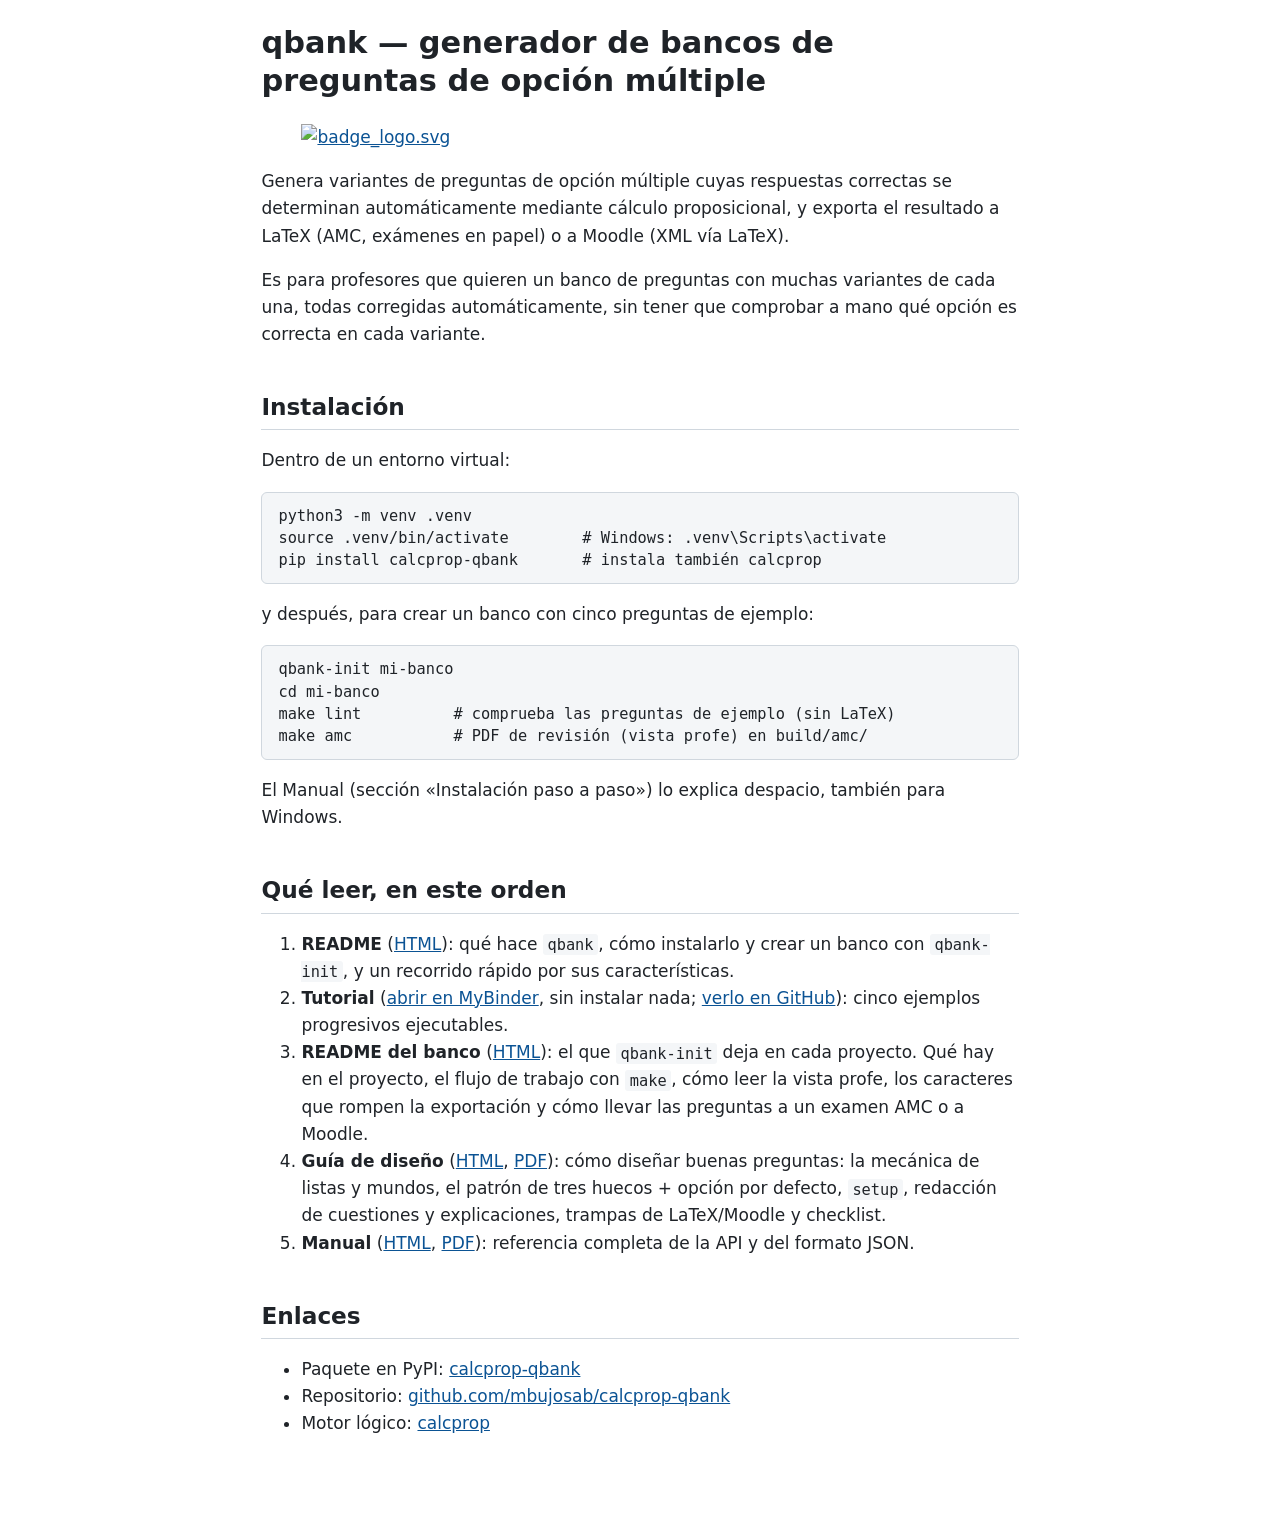
==== docs/index.html @ d8449f87 "docs/: versionar los HTML de la web El .gitignore excluía *.html y el commit anterior subió solo la " ====
<!DOCTYPE html>
<html lang="es">
<head>
<!-- 2026-10-19 lun 23:45 -->
<meta charset="utf-8" />
<meta name="viewport" content="width=device-width, initial-scale=1" />
<title>qbank — generador de bancos de preguntas de opción múltiple</title>
<meta name="author" content="Marcos Bujosa" />
<meta name="generator" content="Org Mode" />
<link rel="stylesheet" href="style.css">
<meta name="viewport" content="width=device-width, initial-scale=1">
</head>
<body>
<div id="content" class="content">
<header>
<h1 class="title">qbank — generador de bancos de preguntas de opción múltiple</h1>
</header>
<figure id="orgce42622">
<a href="https://mybinder.org/v2/gh/mbujosab/calcprop-qbank/main?urlpath=lab/tree/Tutorial.ipynb"><img src="https://mybinder.org/badge_logo.svg" alt="badge_logo.svg" class="org-svg"></a>

</figure>

<p>
Genera variantes de preguntas de opción múltiple cuyas respuestas correctas se
determinan automáticamente mediante cálculo proposicional, y exporta el
resultado a LaTeX (AMC, exámenes en papel) o a Moodle (XML vía LaTeX).
</p>

<p>
Es para profesores que quieren un banco de preguntas con muchas variantes de
cada una, todas corregidas automáticamente, sin tener que comprobar a mano
qué opción es correcta en cada variante.
</p>
<div id="outline-container-orgdc6f050" class="outline-2">
<h2 id="orgdc6f050">Instalación</h2>
<div class="outline-text-2" id="text-orgdc6f050">
<p>
Dentro de un entorno virtual:
</p>

<div class="org-src-container">
<pre class="src src-bash">python3 -m venv .venv
source .venv/bin/activate        # Windows: .venv\Scripts\activate
pip install calcprop-qbank       # instala también calcprop
</pre>
</div>

<p>
y después, para crear un banco con cinco preguntas de ejemplo:
</p>

<div class="org-src-container">
<pre class="src src-bash">qbank-init mi-banco
cd mi-banco
make lint          # comprueba las preguntas de ejemplo (sin LaTeX)
make amc           # PDF de revisión (vista profe) en build/amc/
</pre>
</div>

<p>
El Manual (sección «Instalación paso a paso») lo explica despacio, también
para Windows.
</p>
</div>
</div>
<div id="outline-container-org8d09bf2" class="outline-2">
<h2 id="org8d09bf2">Qué leer, en este orden</h2>
<div class="outline-text-2" id="text-org8d09bf2">
<ol class="org-ol">
<li><b>README</b> (<a href="readme.html">HTML</a>): qué hace <code>qbank</code>, cómo instalarlo y crear un
banco con <code>qbank-init</code>, y un recorrido rápido por sus características.</li>
<li><b>Tutorial</b> (<a href="https://mybinder.org/v2/gh/mbujosab/calcprop-qbank/main?urlpath=lab/tree/Tutorial.ipynb">abrir en MyBinder</a>, sin instalar nada;
<a href="https://github.com/mbujosab/calcprop-qbank/blob/main/Tutorial.ipynb">verlo en GitHub</a>): cinco ejemplos progresivos ejecutables.</li>
<li><b>README del banco</b> (<a href="plantilla.html">HTML</a>): el que <code>qbank-init</code> deja en cada proyecto.
Qué hay en el proyecto, el flujo de trabajo con <code>make</code>, cómo leer la vista
profe, los caracteres que rompen la exportación y cómo llevar las preguntas
a un examen AMC o a Moodle.</li>
<li><b>Guía de diseño</b> (<a href="guia.html">HTML</a>, <a href="GuiaDiseno.pdf">PDF</a>): cómo diseñar buenas preguntas: la
mecánica de listas y mundos, el patrón de tres huecos + opción por
defecto, <code>setup</code>, redacción de cuestiones y explicaciones, trampas de
LaTeX/Moodle y checklist.</li>
<li><b>Manual</b> (<a href="manual.html">HTML</a>, <a href="Manual.pdf">PDF</a>): referencia completa de la API y del formato
JSON.</li>
</ol>
</div>
</div>
<div id="outline-container-org0f1daa3" class="outline-2">
<h2 id="org0f1daa3">Enlaces</h2>
<div class="outline-text-2" id="text-org0f1daa3">
<ul class="org-ul">
<li>Paquete en PyPI: <a href="https://pypi.org/project/calcprop-qbank/">calcprop-qbank</a></li>
<li>Repositorio: <a href="https://github.com/mbujosab/calcprop-qbank">github.com/mbujosab/calcprop-qbank</a></li>
<li>Motor lógico: <a href="https://github.com/mbujosab/calcprop">calcprop</a></li>
</ul>
</div>
</div>
</div>
</body>
</html>
---- docs/style.css ----
/* Hoja única de la documentación de qbank (docs/, generado con tools/web.sh). */

:root {
  --texto: #1f2328;
  --suave: #57606a;
  --fondo: #ffffff;
  --codigo: #f4f6f8;
  --borde: #d0d7de;
  --enlace: #0b5394;
}

html { -webkit-text-size-adjust: 100%; }

body {
  margin: 0;
  padding: 1.5rem 1rem 4rem;
  background: var(--fondo);
  color: var(--texto);
  font: 1.0625rem/1.6 system-ui, -apple-system, "Segoe UI", Roboto, "Helvetica Neue", Arial, sans-serif;
}

#content, #preamble, #postamble { max-width: 70ch; margin: 0 auto; }

h1.title { font-size: 1.9rem; line-height: 1.25; margin: 0 0 1.5rem; }
h2 { font-size: 1.45rem; margin: 2.5rem 0 0.75rem; padding-bottom: 0.25rem; border-bottom: 1px solid var(--borde); }
h3 { font-size: 1.2rem; margin: 2rem 0 0.5rem; }
h4, h5 { font-size: 1.05rem; margin: 1.5rem 0 0.5rem; }
.section-number-2, .section-number-3, .section-number-4 { color: var(--suave); margin-right: 0.4em; }

a { color: var(--enlace); }
a:hover { text-decoration-thickness: 2px; }

/* Índice de contenidos */
#table-of-contents { margin: 0 0 2rem; padding: 0.75rem 1rem; border: 1px solid var(--borde); border-radius: 6px; }
#table-of-contents h2 { font-size: 1.1rem; margin: 0 0 0.5rem; border: 0; padding: 0; }
#table-of-contents ul { margin: 0; padding-left: 1.2rem; }
#table-of-contents li { margin: 0.15rem 0; }

/* Código */
code, pre, kbd, samp { font-family: ui-monospace, SFMono-Regular, "DejaVu Sans Mono", Menlo, Consolas, monospace; font-size: 0.9em; }
code { background: var(--codigo); padding: 0.1em 0.3em; border-radius: 3px; overflow-wrap: break-word; }
td:first-child code { white-space: nowrap; }   /* nombres de la primera columna enteros */
pre {
  background: var(--codigo);
  border: 1px solid var(--borde);
  border-radius: 6px;
  padding: 0.75rem 1rem;
  overflow-x: auto;
  line-height: 1.45;
}
pre code { background: none; padding: 0; }
.org-src-container { margin: 1rem 0; }

/* Tablas: las anchas se desplazan en horizontal en vez de desbordar */
table {
  display: block;
  max-width: 100%;
  overflow-x: auto;
  border-collapse: collapse;
  margin: 1rem 0;
  font-size: 0.95em;
}
th, td { border: 1px solid var(--borde); padding: 0.35rem 0.6rem; vertical-align: top; text-align: left; }
th { background: var(--codigo); }

/* Fórmulas sencillas (tools/web.el las pasa a Unicode) */
.math { font-family: "Latin Modern Math", "STIX Two Math", "Cambria Math", serif; font-style: italic; }

dt { font-weight: 600; margin-top: 0.6rem; }
dd { margin-left: 1.5rem; }
blockquote { margin: 1rem 0; padding: 0 1rem; color: var(--suave); border-left: 3px solid var(--borde); }
img { max-width: 100%; height: auto; }
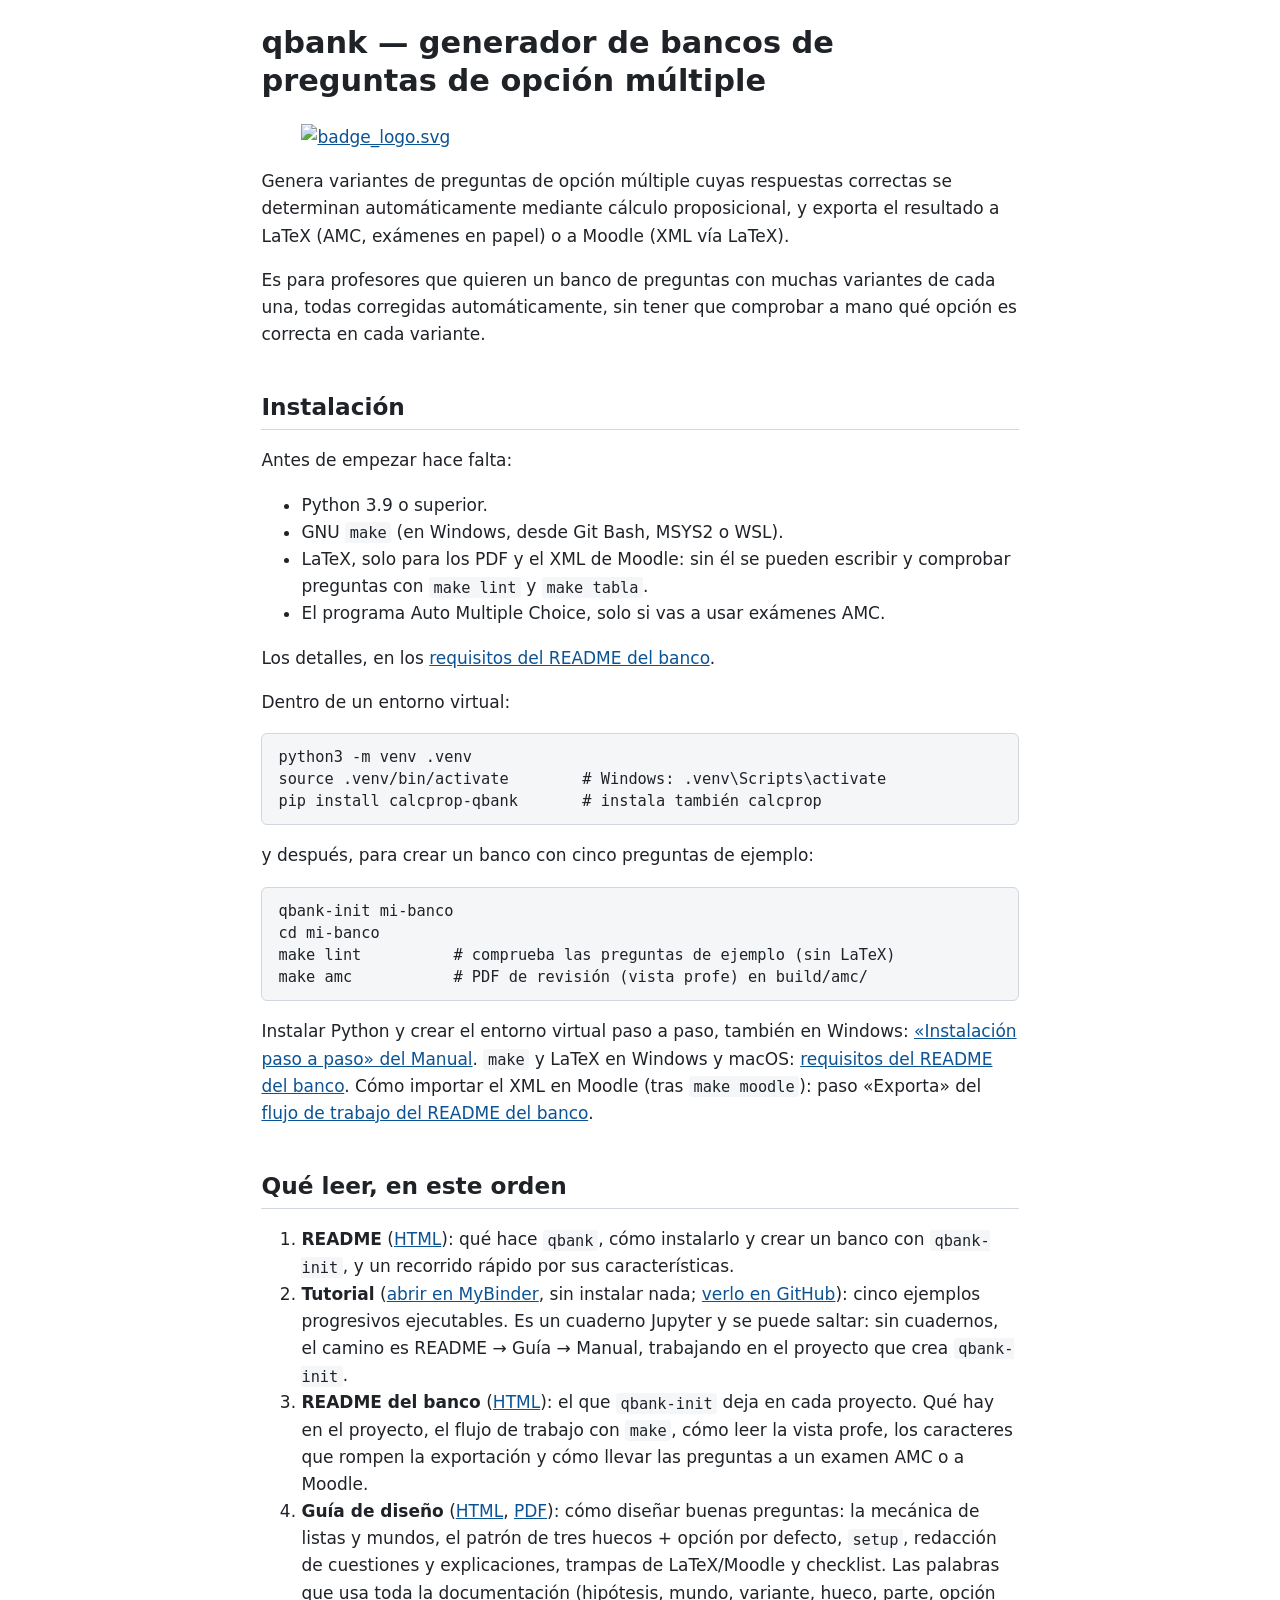
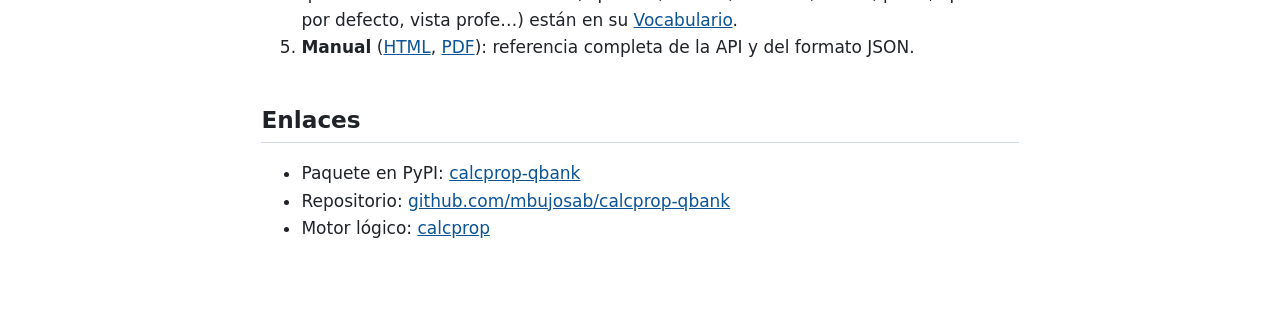
==== commit 4ab4569a: "Portada: requisitos, enlaces para Windows y Moodle, vocabulario y Tutorial opcional Cierra los cinco" ====
--- a/docs/index.html
+++ b/docs/index.html
@@ -1,7 +1,6 @@
 <!DOCTYPE html>
 <html lang="es">
 <head>
-<!-- 2026-10-19 lun 23:45 -->
 <meta charset="utf-8" />
 <meta name="viewport" content="width=device-width, initial-scale=1" />
 <title>qbank — generador de bancos de preguntas de opción múltiple</title>
@@ -15,7 +14,7 @@
 <header>
 <h1 class="title">qbank — generador de bancos de preguntas de opción múltiple</h1>
 </header>
-<figure id="orgce42622">
+<figure id="org3d675b1">
 <a href="https://mybinder.org/v2/gh/mbujosab/calcprop-qbank/main?urlpath=lab/tree/Tutorial.ipynb"><img src="https://mybinder.org/badge_logo.svg" alt="badge_logo.svg" class="org-svg"></a>
 
 </figure>
@@ -31,9 +30,25 @@
 cada una, todas corregidas automáticamente, sin tener que comprobar a mano
 qué opción es correcta en cada variante.
 </p>
-<div id="outline-container-orgdc6f050" class="outline-2">
-<h2 id="orgdc6f050">Instalación</h2>
-<div class="outline-text-2" id="text-orgdc6f050">
+<div id="outline-container-org5f0dd8f" class="outline-2">
+<h2 id="org5f0dd8f">Instalación</h2>
+<div class="outline-text-2" id="text-org5f0dd8f">
+<p>
+Antes de empezar hace falta:
+</p>
+
+<ul class="org-ul">
+<li>Python 3.9 o superior.</li>
+<li>GNU <code>make</code> (en Windows, desde Git Bash, MSYS2 o WSL).</li>
+<li>LaTeX, solo para los PDF y el XML de Moodle: sin él se pueden escribir y
+comprobar preguntas con <code>make lint</code> y <code>make tabla</code>.</li>
+<li>El programa Auto Multiple Choice, solo si vas a usar exámenes AMC.</li>
+</ul>
+
+<p>
+Los detalles, en los <a href="plantilla.html#org3d675b1">requisitos del README del banco</a>.
+</p>
+
 <p>
 Dentro de un entorno virtual:
 </p>
@@ -58,19 +73,23 @@
 </div>
 
 <p>
-El Manual (sección «Instalación paso a paso») lo explica despacio, también
-para Windows.
+Instalar Python y crear el entorno virtual paso a paso, también en Windows:
+<a href="manual.html#org5f0dd8f">«Instalación paso a paso» del Manual</a>. <code>make</code> y LaTeX en Windows y macOS:
+<a href="plantilla.html#org3d675b1">requisitos del README del banco</a>. Cómo importar el XML en Moodle (tras
+<code>make moodle</code>): paso «Exporta» del <a href="plantilla.html#org5f0dd8f">flujo de trabajo del README del banco</a>.
 </p>
 </div>
 </div>
-<div id="outline-container-org8d09bf2" class="outline-2">
-<h2 id="org8d09bf2">Qué leer, en este orden</h2>
-<div class="outline-text-2" id="text-org8d09bf2">
+<div id="outline-container-orgc777690" class="outline-2">
+<h2 id="orgc777690">Qué leer, en este orden</h2>
+<div class="outline-text-2" id="text-orgc777690">
 <ol class="org-ol">
 <li><b>README</b> (<a href="readme.html">HTML</a>): qué hace <code>qbank</code>, cómo instalarlo y crear un
 banco con <code>qbank-init</code>, y un recorrido rápido por sus características.</li>
 <li><b>Tutorial</b> (<a href="https://mybinder.org/v2/gh/mbujosab/calcprop-qbank/main?urlpath=lab/tree/Tutorial.ipynb">abrir en MyBinder</a>, sin instalar nada;
-<a href="https://github.com/mbujosab/calcprop-qbank/blob/main/Tutorial.ipynb">verlo en GitHub</a>): cinco ejemplos progresivos ejecutables.</li>
+<a href="https://github.com/mbujosab/calcprop-qbank/blob/main/Tutorial.ipynb">verlo en GitHub</a>): cinco ejemplos progresivos ejecutables. Es un
+cuaderno Jupyter y se puede saltar: sin cuadernos, el camino es README →
+Guía → Manual, trabajando en el proyecto que crea <code>qbank-init</code>.</li>
 <li><b>README del banco</b> (<a href="plantilla.html">HTML</a>): el que <code>qbank-init</code> deja en cada proyecto.
 Qué hay en el proyecto, el flujo de trabajo con <code>make</code>, cómo leer la vista
 profe, los caracteres que rompen la exportación y cómo llevar las preguntas
@@ -78,15 +97,17 @@
 <li><b>Guía de diseño</b> (<a href="guia.html">HTML</a>, <a href="GuiaDiseno.pdf">PDF</a>): cómo diseñar buenas preguntas: la
 mecánica de listas y mundos, el patrón de tres huecos + opción por
 defecto, <code>setup</code>, redacción de cuestiones y explicaciones, trampas de
-LaTeX/Moodle y checklist.</li>
+LaTeX/Moodle y checklist. Las palabras que usa toda la documentación
+(hipótesis, mundo, variante, hueco, parte, opción por defecto, vista
+profe…) están en su <a href="guia.html#org5f0dd8f">Vocabulario</a>.</li>
 <li><b>Manual</b> (<a href="manual.html">HTML</a>, <a href="Manual.pdf">PDF</a>): referencia completa de la API y del formato
 JSON.</li>
 </ol>
 </div>
 </div>
-<div id="outline-container-org0f1daa3" class="outline-2">
-<h2 id="org0f1daa3">Enlaces</h2>
-<div class="outline-text-2" id="text-org0f1daa3">
+<div id="outline-container-org51b245b" class="outline-2">
+<h2 id="org51b245b">Enlaces</h2>
+<div class="outline-text-2" id="text-org51b245b">
 <ul class="org-ul">
 <li>Paquete en PyPI: <a href="https://pypi.org/project/calcprop-qbank/">calcprop-qbank</a></li>
 <li>Repositorio: <a href="https://github.com/mbujosab/calcprop-qbank">github.com/mbujosab/calcprop-qbank</a></li>
--- a/docs/style.css
+++ b/docs/style.css
@@ -63,9 +63,6 @@
 th, td { border: 1px solid var(--borde); padding: 0.35rem 0.6rem; vertical-align: top; text-align: left; }
 th { background: var(--codigo); }
 
-/* Fórmulas sencillas (tools/web.el las pasa a Unicode) */
-.math { font-family: "Latin Modern Math", "STIX Two Math", "Cambria Math", serif; font-style: italic; }
-
 dt { font-weight: 600; margin-top: 0.6rem; }
 dd { margin-left: 1.5rem; }
 blockquote { margin: 1rem 0; padding: 0 1rem; color: var(--suave); border-left: 3px solid var(--borde); }
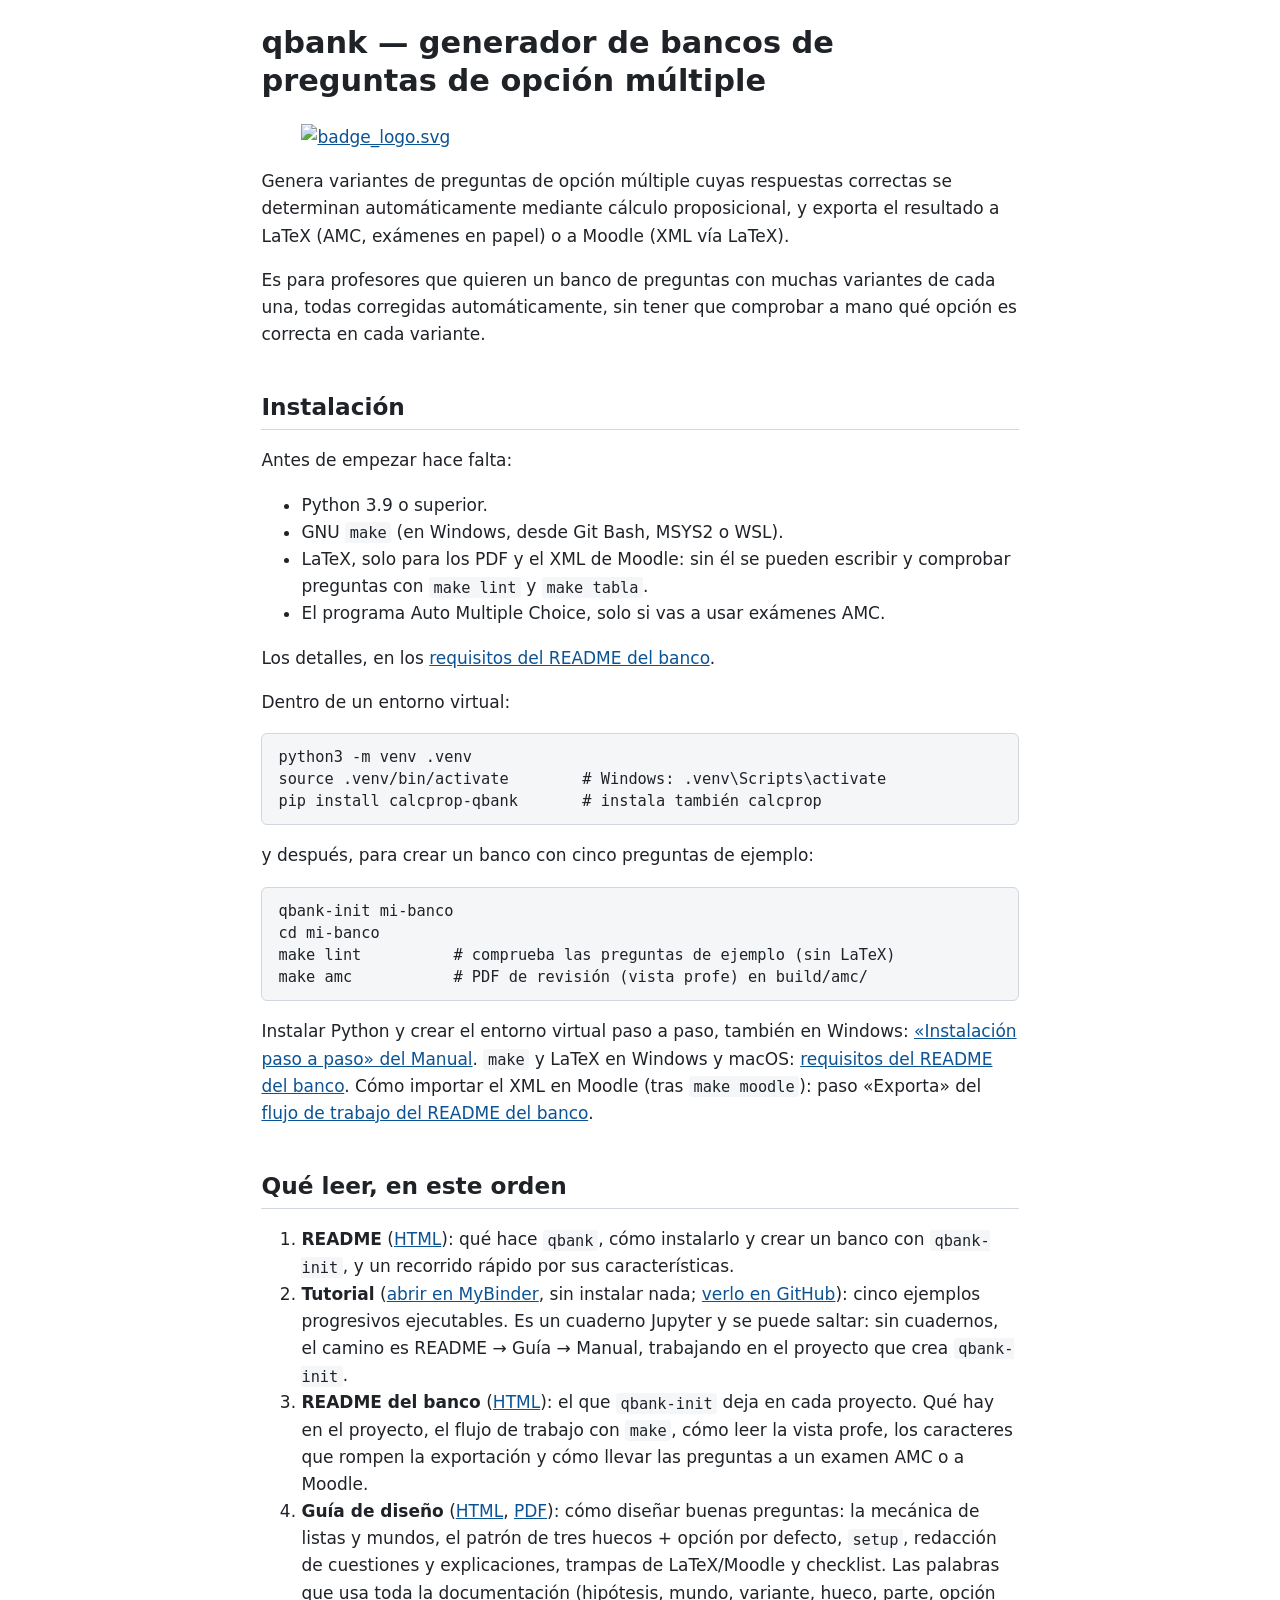
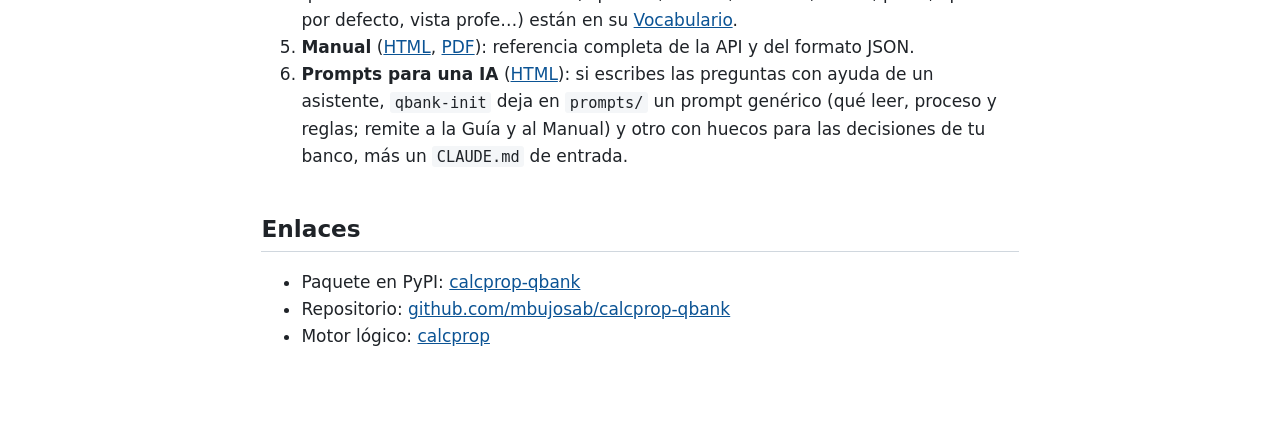
==== commit c6f2e09d: "Fase 4 (prompts para una IA) y vista de lectura (QuizLectura) Fase 4: la plantilla de qbank-init inc" ====
--- a/docs/index.html
+++ b/docs/index.html
@@ -46,7 +46,7 @@
 </ul>
 
 <p>
-Los detalles, en los <a href="plantilla.html#org3d675b1">requisitos del README del banco</a>.
+Los detalles, en los <a href="plantilla.html#requisitos">requisitos del README del banco</a>.
 </p>
 
 <p>
@@ -74,9 +74,9 @@
 
 <p>
 Instalar Python y crear el entorno virtual paso a paso, también en Windows:
-<a href="manual.html#org5f0dd8f">«Instalación paso a paso» del Manual</a>. <code>make</code> y LaTeX en Windows y macOS:
-<a href="plantilla.html#org3d675b1">requisitos del README del banco</a>. Cómo importar el XML en Moodle (tras
-<code>make moodle</code>): paso «Exporta» del <a href="plantilla.html#org5f0dd8f">flujo de trabajo del README del banco</a>.
+<a href="manual.html#instalacion">«Instalación paso a paso» del Manual</a>. <code>make</code> y LaTeX en Windows y macOS:
+<a href="plantilla.html#requisitos">requisitos del README del banco</a>. Cómo importar el XML en Moodle (tras
+<code>make moodle</code>): paso «Exporta» del <a href="plantilla.html#flujo">flujo de trabajo del README del banco</a>.
 </p>
 </div>
 </div>
@@ -99,9 +99,13 @@
 defecto, <code>setup</code>, redacción de cuestiones y explicaciones, trampas de
 LaTeX/Moodle y checklist. Las palabras que usa toda la documentación
 (hipótesis, mundo, variante, hueco, parte, opción por defecto, vista
-profe…) están en su <a href="guia.html#org5f0dd8f">Vocabulario</a>.</li>
+profe…) están en su <a href="guia.html#vocabulario">Vocabulario</a>.</li>
 <li><b>Manual</b> (<a href="manual.html">HTML</a>, <a href="Manual.pdf">PDF</a>): referencia completa de la API y del formato
 JSON.</li>
+<li><b>Prompts para una IA</b> (<a href="prompt.html">HTML</a>): si escribes las preguntas con ayuda de
+un asistente, <code>qbank-init</code> deja en <code>prompts/</code> un prompt genérico (qué
+leer, proceso y reglas; remite a la Guía y al Manual) y otro con huecos
+para las decisiones de tu banco, más un <code>CLAUDE.md</code> de entrada.</li>
 </ol>
 </div>
 </div>
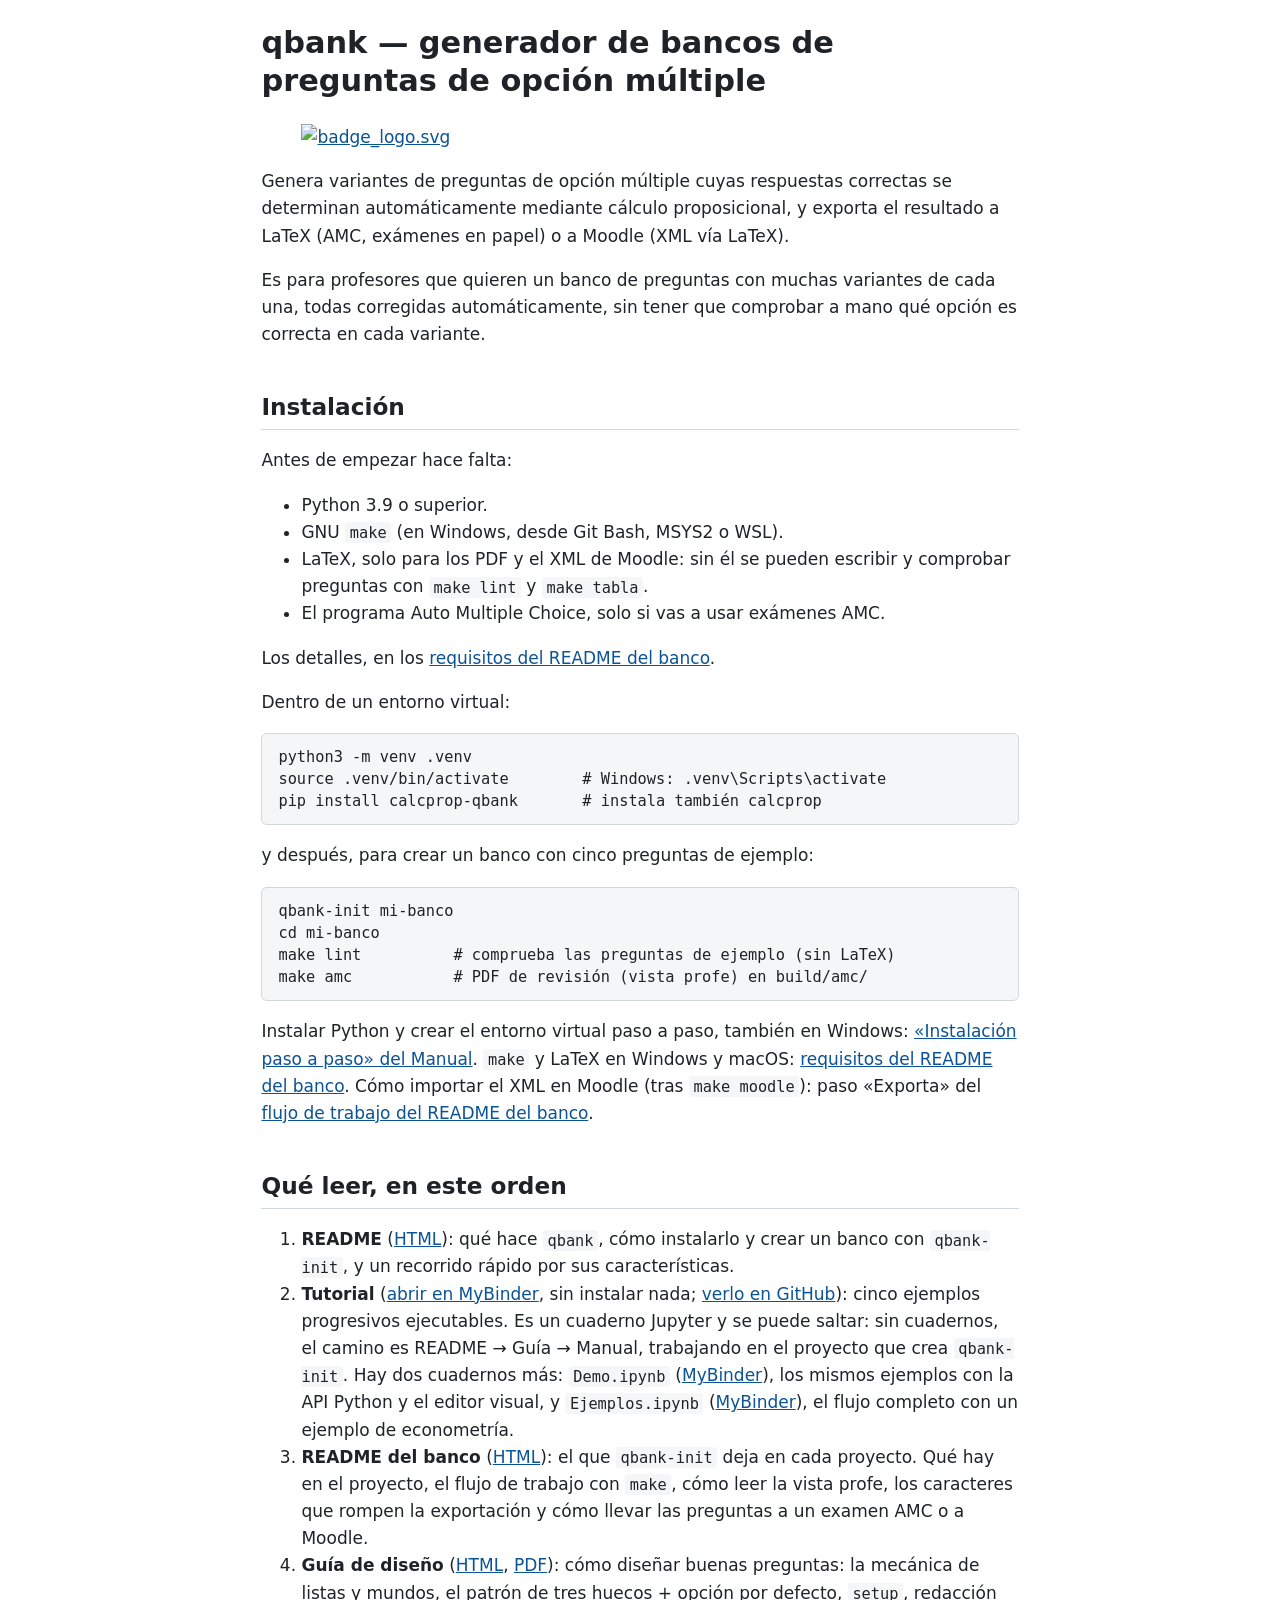
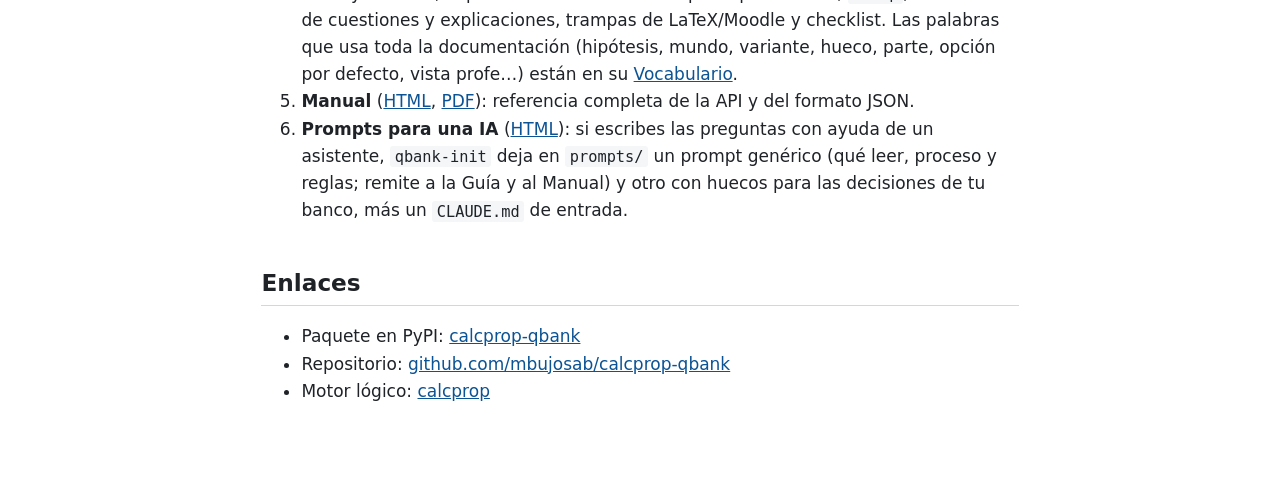
==== commit 96e50939: "README y portada: enlaces a MyBinder de los tres cuadernos Co-Authored-By: Claude Opus 5.5 <noreply@" ====
--- a/docs/index.html
+++ b/docs/index.html
@@ -89,7 +89,10 @@
 <li><b>Tutorial</b> (<a href="https://mybinder.org/v2/gh/mbujosab/calcprop-qbank/main?urlpath=lab/tree/Tutorial.ipynb">abrir en MyBinder</a>, sin instalar nada;
 <a href="https://github.com/mbujosab/calcprop-qbank/blob/main/Tutorial.ipynb">verlo en GitHub</a>): cinco ejemplos progresivos ejecutables. Es un
 cuaderno Jupyter y se puede saltar: sin cuadernos, el camino es README →
-Guía → Manual, trabajando en el proyecto que crea <code>qbank-init</code>.</li>
+Guía → Manual, trabajando en el proyecto que crea <code>qbank-init</code>. Hay dos
+cuadernos más: <code>Demo.ipynb</code> (<a href="https://mybinder.org/v2/gh/mbujosab/calcprop-qbank/main?urlpath=lab/tree/ejemplosManual/Demo.ipynb">MyBinder</a>), los mismos ejemplos con la API
+Python y el editor visual, y <code>Ejemplos.ipynb</code> (<a href="https://mybinder.org/v2/gh/mbujosab/calcprop-qbank/main?urlpath=lab/tree/Ejemplos.ipynb">MyBinder</a>), el flujo completo
+con un ejemplo de econometría.</li>
 <li><b>README del banco</b> (<a href="plantilla.html">HTML</a>): el que <code>qbank-init</code> deja en cada proyecto.
 Qué hay en el proyecto, el flujo de trabajo con <code>make</code>, cómo leer la vista
 profe, los caracteres que rompen la exportación y cómo llevar las preguntas
